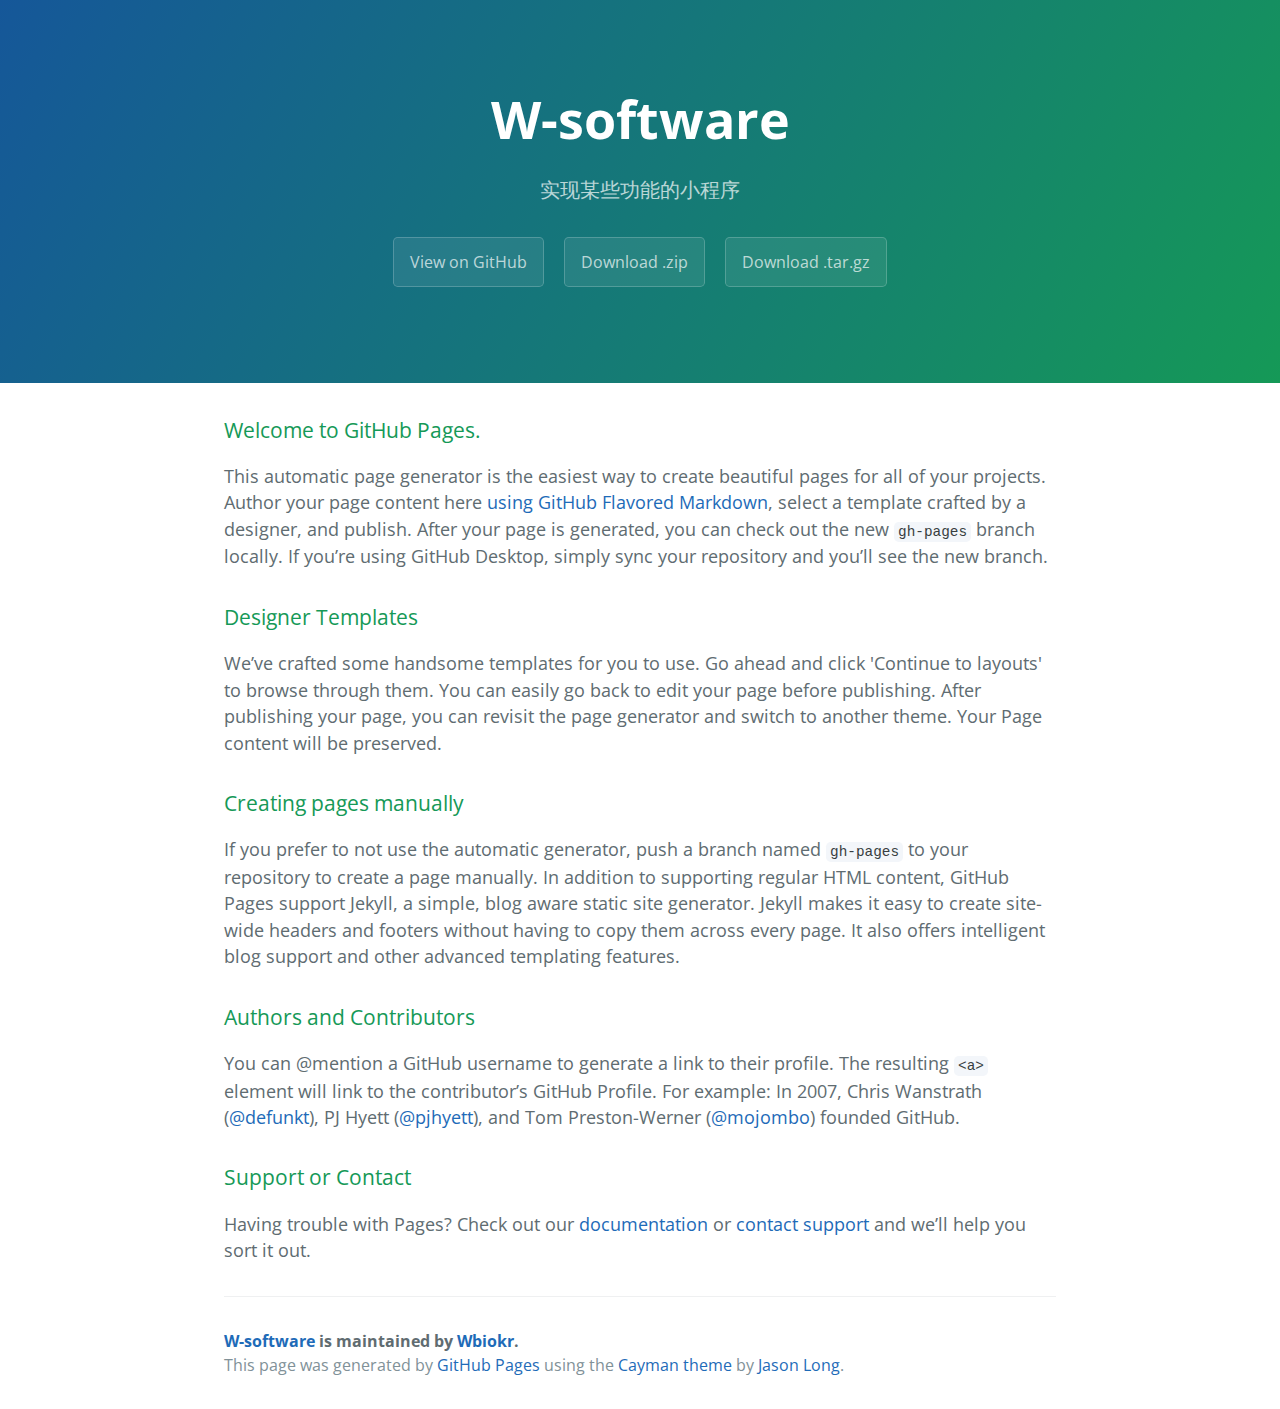
==== index.html @ 70a47977 "Create gh-pages branch via GitHub" ====
<!DOCTYPE html>
<html lang="en-us">
  <head>
    <meta charset="UTF-8">
    <title>W-software by Wbiokr</title>
    <meta name="viewport" content="width=device-width, initial-scale=1">
    <link rel="stylesheet" type="text/css" href="stylesheets/normalize.css" media="screen">
    <link href='https://fonts.googleapis.com/css?family=Open+Sans:400,700' rel='stylesheet' type='text/css'>
    <link rel="stylesheet" type="text/css" href="stylesheets/stylesheet.css" media="screen">
    <link rel="stylesheet" type="text/css" href="stylesheets/github-light.css" media="screen">
  </head>
  <body>
    <section class="page-header">
      <h1 class="project-name">W-software</h1>
      <h2 class="project-tagline">实现某些功能的小程序</h2>
      <a href="https://github.com/Wbiokr/W-software" class="btn">View on GitHub</a>
      <a href="https://github.com/Wbiokr/W-software/zipball/master" class="btn">Download .zip</a>
      <a href="https://github.com/Wbiokr/W-software/tarball/master" class="btn">Download .tar.gz</a>
    </section>

    <section class="main-content">
      <h3>
<a id="welcome-to-github-pages" class="anchor" href="#welcome-to-github-pages" aria-hidden="true"><span aria-hidden="true" class="octicon octicon-link"></span></a>Welcome to GitHub Pages.</h3>

<p>This automatic page generator is the easiest way to create beautiful pages for all of your projects. Author your page content here <a href="https://guides.github.com/features/mastering-markdown/">using GitHub Flavored Markdown</a>, select a template crafted by a designer, and publish. After your page is generated, you can check out the new <code>gh-pages</code> branch locally. If you’re using GitHub Desktop, simply sync your repository and you’ll see the new branch.</p>

<h3>
<a id="designer-templates" class="anchor" href="#designer-templates" aria-hidden="true"><span aria-hidden="true" class="octicon octicon-link"></span></a>Designer Templates</h3>

<p>We’ve crafted some handsome templates for you to use. Go ahead and click 'Continue to layouts' to browse through them. You can easily go back to edit your page before publishing. After publishing your page, you can revisit the page generator and switch to another theme. Your Page content will be preserved.</p>

<h3>
<a id="creating-pages-manually" class="anchor" href="#creating-pages-manually" aria-hidden="true"><span aria-hidden="true" class="octicon octicon-link"></span></a>Creating pages manually</h3>

<p>If you prefer to not use the automatic generator, push a branch named <code>gh-pages</code> to your repository to create a page manually. In addition to supporting regular HTML content, GitHub Pages support Jekyll, a simple, blog aware static site generator. Jekyll makes it easy to create site-wide headers and footers without having to copy them across every page. It also offers intelligent blog support and other advanced templating features.</p>

<h3>
<a id="authors-and-contributors" class="anchor" href="#authors-and-contributors" aria-hidden="true"><span aria-hidden="true" class="octicon octicon-link"></span></a>Authors and Contributors</h3>

<p>You can @mention a GitHub username to generate a link to their profile. The resulting <code>&lt;a&gt;</code> element will link to the contributor’s GitHub Profile. For example: In 2007, Chris Wanstrath (<a href="https://github.com/defunkt" class="user-mention">@defunkt</a>), PJ Hyett (<a href="https://github.com/pjhyett" class="user-mention">@pjhyett</a>), and Tom Preston-Werner (<a href="https://github.com/mojombo" class="user-mention">@mojombo</a>) founded GitHub.</p>

<h3>
<a id="support-or-contact" class="anchor" href="#support-or-contact" aria-hidden="true"><span aria-hidden="true" class="octicon octicon-link"></span></a>Support or Contact</h3>

<p>Having trouble with Pages? Check out our <a href="https://help.github.com/pages">documentation</a> or <a href="https://github.com/contact">contact support</a> and we’ll help you sort it out.</p>

      <footer class="site-footer">
        <span class="site-footer-owner"><a href="https://github.com/Wbiokr/W-software">W-software</a> is maintained by <a href="https://github.com/Wbiokr">Wbiokr</a>.</span>

        <span class="site-footer-credits">This page was generated by <a href="https://pages.github.com">GitHub Pages</a> using the <a href="https://github.com/jasonlong/cayman-theme">Cayman theme</a> by <a href="https://twitter.com/jasonlong">Jason Long</a>.</span>
      </footer>

    </section>

  
  </body>
</html>
---- stylesheets/stylesheet.css ----
* {
  box-sizing: border-box; }

body {
  padding: 0;
  margin: 0;
  font-family: "Open Sans", "Helvetica Neue", Helvetica, Arial, sans-serif;
  font-size: 16px;
  line-height: 1.5;
  color: #606c71; }

a {
  color: #1e6bb8;
  text-decoration: none; }
  a:hover {
    text-decoration: underline; }

.btn {
  display: inline-block;
  margin-bottom: 1rem;
  color: rgba(255, 255, 255, 0.7);
  background-color: rgba(255, 255, 255, 0.08);
  border-color: rgba(255, 255, 255, 0.2);
  border-style: solid;
  border-width: 1px;
  border-radius: 0.3rem;
  transition: color 0.2s, background-color 0.2s, border-color 0.2s; }
  .btn + .btn {
    margin-left: 1rem; }

.btn:hover {
  color: rgba(255, 255, 255, 0.8);
  text-decoration: none;
  background-color: rgba(255, 255, 255, 0.2);
  border-color: rgba(255, 255, 255, 0.3); }

@media screen and (min-width: 64em) {
  .btn {
    padding: 0.75rem 1rem; } }

@media screen and (min-width: 42em) and (max-width: 64em) {
  .btn {
    padding: 0.6rem 0.9rem;
    font-size: 0.9rem; } }

@media screen and (max-width: 42em) {
  .btn {
    display: block;
    width: 100%;
    padding: 0.75rem;
    font-size: 0.9rem; }
    .btn + .btn {
      margin-top: 1rem;
      margin-left: 0; } }

.page-header {
  color: #fff;
  text-align: center;
  background-color: #159957;
  background-image: linear-gradient(120deg, #155799, #159957); }

@media screen and (min-width: 64em) {
  .page-header {
    padding: 5rem 6rem; } }

@media screen and (min-width: 42em) and (max-width: 64em) {
  .page-header {
    padding: 3rem 4rem; } }

@media screen and (max-width: 42em) {
  .page-header {
    padding: 2rem 1rem; } }

.project-name {
  margin-top: 0;
  margin-bottom: 0.1rem; }

@media screen and (min-width: 64em) {
  .project-name {
    font-size: 3.25rem; } }

@media screen and (min-width: 42em) and (max-width: 64em) {
  .project-name {
    font-size: 2.25rem; } }

@media screen and (max-width: 42em) {
  .project-name {
    font-size: 1.75rem; } }

.project-tagline {
  margin-bottom: 2rem;
  font-weight: normal;
  opacity: 0.7; }

@media screen and (min-width: 64em) {
  .project-tagline {
    font-size: 1.25rem; } }

@media screen and (min-width: 42em) and (max-width: 64em) {
  .project-tagline {
    font-size: 1.15rem; } }

@media screen and (max-width: 42em) {
  .project-tagline {
    font-size: 1rem; } }

.main-content :first-child {
  margin-top: 0; }
.main-content img {
  max-width: 100%; }
.main-content h1, .main-content h2, .main-content h3, .main-content h4, .main-content h5, .main-content h6 {
  margin-top: 2rem;
  margin-bottom: 1rem;
  font-weight: normal;
  color: #159957; }
.main-content p {
  margin-bottom: 1em; }
.main-content code {
  padding: 2px 4px;
  font-family: Consolas, "Liberation Mono", Menlo, Courier, monospace;
  font-size: 0.9rem;
  color: #383e41;
  background-color: #f3f6fa;
  border-radius: 0.3rem; }
.main-content pre {
  padding: 0.8rem;
  margin-top: 0;
  margin-bottom: 1rem;
  font: 1rem Consolas, "Liberation Mono", Menlo, Courier, monospace;
  color: #567482;
  word-wrap: normal;
  background-color: #f3f6fa;
  border: solid 1px #dce6f0;
  border-radius: 0.3rem; }
  .main-content pre > code {
    padding: 0;
    margin: 0;
    font-size: 0.9rem;
    color: #567482;
    word-break: normal;
    white-space: pre;
    background: transparent;
    border: 0; }
.main-content .highlight {
  margin-bottom: 1rem; }
  .main-content .highlight pre {
    margin-bottom: 0;
    word-break: normal; }
.main-content .highlight pre, .main-content pre {
  padding: 0.8rem;
  overflow: auto;
  font-size: 0.9rem;
  line-height: 1.45;
  border-radius: 0.3rem; }
.main-content pre code, .main-content pre tt {
  display: inline;
  max-width: initial;
  padding: 0;
  margin: 0;
  overflow: initial;
  line-height: inherit;
  word-wrap: normal;
  background-color: transparent;
  border: 0; }
  .main-content pre code:before, .main-content pre code:after, .main-content pre tt:before, .main-content pre tt:after {
    content: normal; }
.main-content ul, .main-content ol {
  margin-top: 0; }
.main-content blockquote {
  padding: 0 1rem;
  margin-left: 0;
  color: #819198;
  border-left: 0.3rem solid #dce6f0; }
  .main-content blockquote > :first-child {
    margin-top: 0; }
  .main-content blockquote > :last-child {
    margin-bottom: 0; }
.main-content table {
  display: block;
  width: 100%;
  overflow: auto;
  word-break: normal;
  word-break: keep-all; }
  .main-content table th {
    font-weight: bold; }
  .main-content table th, .main-content table td {
    padding: 0.5rem 1rem;
    border: 1px solid #e9ebec; }
.main-content dl {
  padding: 0; }
  .main-content dl dt {
    padding: 0;
    margin-top: 1rem;
    font-size: 1rem;
    font-weight: bold; }
  .main-content dl dd {
    padding: 0;
    margin-bottom: 1rem; }
.main-content hr {
  height: 2px;
  padding: 0;
  margin: 1rem 0;
  background-color: #eff0f1;
  border: 0; }

@media screen and (min-width: 64em) {
  .main-content {
    max-width: 64rem;
    padding: 2rem 6rem;
    margin: 0 auto;
    font-size: 1.1rem; } }

@media screen and (min-width: 42em) and (max-width: 64em) {
  .main-content {
    padding: 2rem 4rem;
    font-size: 1.1rem; } }

@media screen and (max-width: 42em) {
  .main-content {
    padding: 2rem 1rem;
    font-size: 1rem; } }

.site-footer {
  padding-top: 2rem;
  margin-top: 2rem;
  border-top: solid 1px #eff0f1; }

.site-footer-owner {
  display: block;
  font-weight: bold; }

.site-footer-credits {
  color: #819198; }

@media screen and (min-width: 64em) {
  .site-footer {
    font-size: 1rem; } }

@media screen and (min-width: 42em) and (max-width: 64em) {
  .site-footer {
    font-size: 1rem; } }

@media screen and (max-width: 42em) {
  .site-footer {
    font-size: 0.9rem; } }
---- stylesheets/github-light.css ----
/*
The MIT License (MIT)

Copyright (c) 2016 GitHub, Inc.

Permission is hereby granted, free of charge, to any person obtaining a copy
of this software and associated documentation files (the "Software"), to deal
in the Software without restriction, including without limitation the rights
to use, copy, modify, merge, publish, distribute, sublicense, and/or sell
copies of the Software, and to permit persons to whom the Software is
furnished to do so, subject to the following conditions:

The above copyright notice and this permission notice shall be included in all
copies or substantial portions of the Software.

THE SOFTWARE IS PROVIDED "AS IS", WITHOUT WARRANTY OF ANY KIND, EXPRESS OR
IMPLIED, INCLUDING BUT NOT LIMITED TO THE WARRANTIES OF MERCHANTABILITY,
FITNESS FOR A PARTICULAR PURPOSE AND NONINFRINGEMENT. IN NO EVENT SHALL THE
AUTHORS OR COPYRIGHT HOLDERS BE LIABLE FOR ANY CLAIM, DAMAGES OR OTHER
LIABILITY, WHETHER IN AN ACTION OF CONTRACT, TORT OR OTHERWISE, ARISING FROM,
OUT OF OR IN CONNECTION WITH THE SOFTWARE OR THE USE OR OTHER DEALINGS IN THE
SOFTWARE.

*/

.pl-c /* comment */ {
  color: #969896;
}

.pl-c1 /* constant, variable.other.constant, support, meta.property-name, support.constant, support.variable, meta.module-reference, markup.raw, meta.diff.header */,
.pl-s .pl-v /* string variable */ {
  color: #0086b3;
}

.pl-e /* entity */,
.pl-en /* entity.name */ {
  color: #795da3;
}

.pl-smi /* variable.parameter.function, storage.modifier.package, storage.modifier.import, storage.type.java, variable.other */,
.pl-s .pl-s1 /* string source */ {
  color: #333;
}

.pl-ent /* entity.name.tag */ {
  color: #63a35c;
}

.pl-k /* keyword, storage, storage.type */ {
  color: #a71d5d;
}

.pl-s /* string */,
.pl-pds /* punctuation.definition.string, string.regexp.character-class */,
.pl-s .pl-pse .pl-s1 /* string punctuation.section.embedded source */,
.pl-sr /* string.regexp */,
.pl-sr .pl-cce /* string.regexp constant.character.escape */,
.pl-sr .pl-sre /* string.regexp source.ruby.embedded */,
.pl-sr .pl-sra /* string.regexp string.regexp.arbitrary-repitition */ {
  color: #183691;
}

.pl-v /* variable */ {
  color: #ed6a43;
}

.pl-id /* invalid.deprecated */ {
  color: #b52a1d;
}

.pl-ii /* invalid.illegal */ {
  color: #f8f8f8;
  background-color: #b52a1d;
}

.pl-sr .pl-cce /* string.regexp constant.character.escape */ {
  font-weight: bold;
  color: #63a35c;
}

.pl-ml /* markup.list */ {
  color: #693a17;
}

.pl-mh /* markup.heading */,
.pl-mh .pl-en /* markup.heading entity.name */,
.pl-ms /* meta.separator */ {
  font-weight: bold;
  color: #1d3e81;
}

.pl-mq /* markup.quote */ {
  color: #008080;
}

.pl-mi /* markup.italic */ {
  font-style: italic;
  color: #333;
}

.pl-mb /* markup.bold */ {
  font-weight: bold;
  color: #333;
}

.pl-md /* markup.deleted, meta.diff.header.from-file */ {
  color: #bd2c00;
  background-color: #ffecec;
}

.pl-mi1 /* markup.inserted, meta.diff.header.to-file */ {
  color: #55a532;
  background-color: #eaffea;
}

.pl-mdr /* meta.diff.range */ {
  font-weight: bold;
  color: #795da3;
}

.pl-mo /* meta.output */ {
  color: #1d3e81;
}
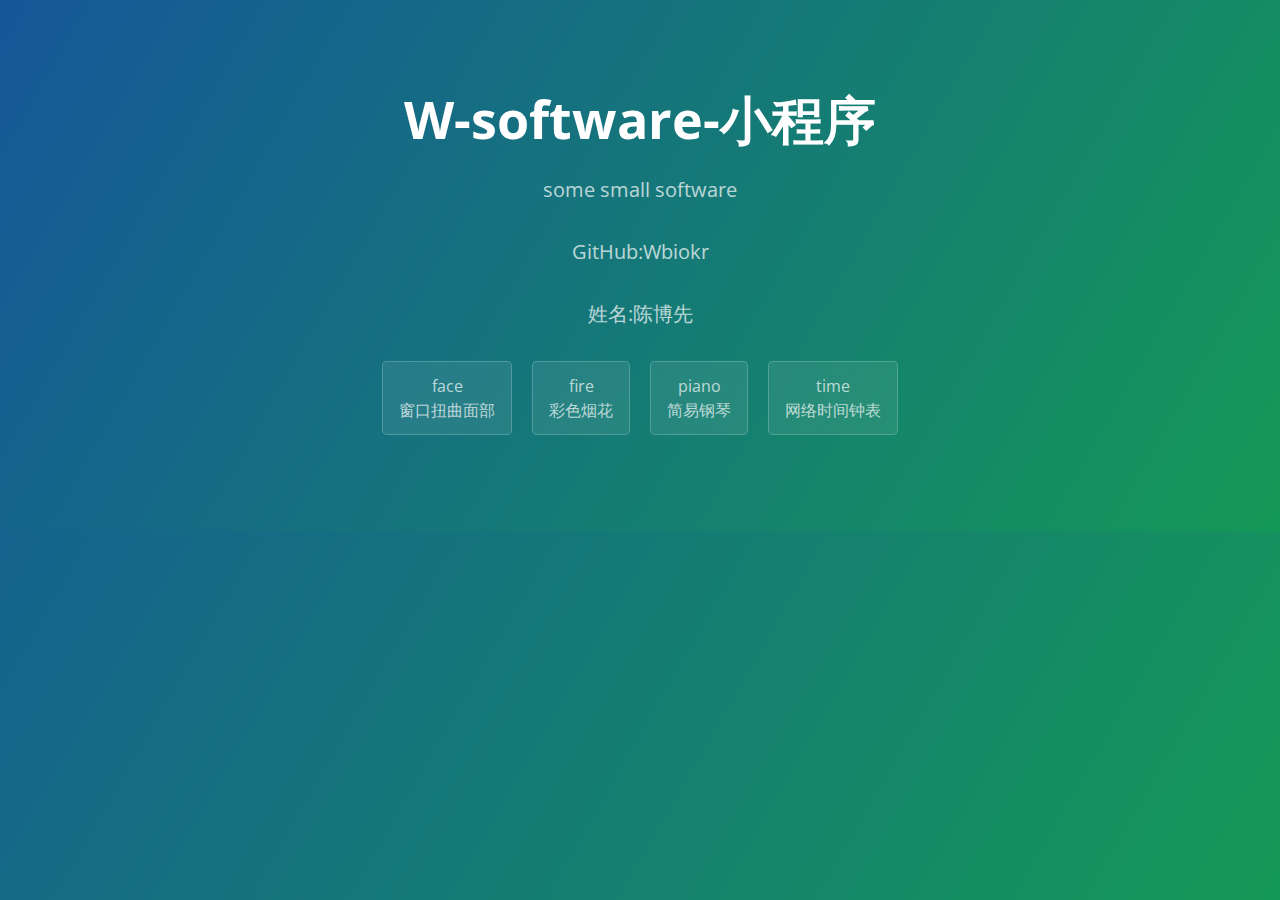
==== commit 9d034113: "索引" ====
--- a/index.html
+++ b/index.html
@@ -1,4 +1,4 @@
-<!DOCTYPE html>
+﻿<!DOCTYPE html>
 <html lang="en-us">
   <head>
     <meta charset="UTF-8">
@@ -11,47 +11,19 @@
   </head>
   <body>
     <section class="page-header">
-      <h1 class="project-name">W-software</h1>
-      <h2 class="project-tagline">实现某些功能的小程序</h2>
-      <a href="https://github.com/Wbiokr/W-software" class="btn">View on GitHub</a>
-      <a href="https://github.com/Wbiokr/W-software/zipball/master" class="btn">Download .zip</a>
-      <a href="https://github.com/Wbiokr/W-software/tarball/master" class="btn">Download .tar.gz</a>
-    </section>
-
-    <section class="main-content">
-      <h3>
-<a id="welcome-to-github-pages" class="anchor" href="#welcome-to-github-pages" aria-hidden="true"><span aria-hidden="true" class="octicon octicon-link"></span></a>Welcome to GitHub Pages.</h3>
-
-<p>This automatic page generator is the easiest way to create beautiful pages for all of your projects. Author your page content here <a href="https://guides.github.com/features/mastering-markdown/">using GitHub Flavored Markdown</a>, select a template crafted by a designer, and publish. After your page is generated, you can check out the new <code>gh-pages</code> branch locally. If you’re using GitHub Desktop, simply sync your repository and you’ll see the new branch.</p>
-
-<h3>
-<a id="designer-templates" class="anchor" href="#designer-templates" aria-hidden="true"><span aria-hidden="true" class="octicon octicon-link"></span></a>Designer Templates</h3>
-
-<p>We’ve crafted some handsome templates for you to use. Go ahead and click 'Continue to layouts' to browse through them. You can easily go back to edit your page before publishing. After publishing your page, you can revisit the page generator and switch to another theme. Your Page content will be preserved.</p>
-
-<h3>
-<a id="creating-pages-manually" class="anchor" href="#creating-pages-manually" aria-hidden="true"><span aria-hidden="true" class="octicon octicon-link"></span></a>Creating pages manually</h3>
-
-<p>If you prefer to not use the automatic generator, push a branch named <code>gh-pages</code> to your repository to create a page manually. In addition to supporting regular HTML content, GitHub Pages support Jekyll, a simple, blog aware static site generator. Jekyll makes it easy to create site-wide headers and footers without having to copy them across every page. It also offers intelligent blog support and other advanced templating features.</p>
-
-<h3>
-<a id="authors-and-contributors" class="anchor" href="#authors-and-contributors" aria-hidden="true"><span aria-hidden="true" class="octicon octicon-link"></span></a>Authors and Contributors</h3>
-
-<p>You can @mention a GitHub username to generate a link to their profile. The resulting <code>&lt;a&gt;</code> element will link to the contributor’s GitHub Profile. For example: In 2007, Chris Wanstrath (<a href="https://github.com/defunkt" class="user-mention">@defunkt</a>), PJ Hyett (<a href="https://github.com/pjhyett" class="user-mention">@pjhyett</a>), and Tom Preston-Werner (<a href="https://github.com/mojombo" class="user-mention">@mojombo</a>) founded GitHub.</p>
-
-<h3>
-<a id="support-or-contact" class="anchor" href="#support-or-contact" aria-hidden="true"><span aria-hidden="true" class="octicon octicon-link"></span></a>Support or Contact</h3>
-
-<p>Having trouble with Pages? Check out our <a href="https://help.github.com/pages">documentation</a> or <a href="https://github.com/contact">contact support</a> and we’ll help you sort it out.</p>
-
-      <footer class="site-footer">
-        <span class="site-footer-owner"><a href="https://github.com/Wbiokr/W-software">W-software</a> is maintained by <a href="https://github.com/Wbiokr">Wbiokr</a>.</span>
-
-        <span class="site-footer-credits">This page was generated by <a href="https://pages.github.com">GitHub Pages</a> using the <a href="https://github.com/jasonlong/cayman-theme">Cayman theme</a> by <a href="https://twitter.com/jasonlong">Jason Long</a>.</span>
-      </footer>
+      <h1 class="project-name" styl>W-software-小程序</h1>
+      <h2 class="project-tagline">some small software</h2>
+      <h3 class="project-tagline">GitHub:Wbiokr</h3>
+      <h3 class="project-tagline">姓名:陈博先</h3>
+      <a href="face/index.html" class="btn" >face<br>窗口扭曲面部</a>
+    <a href="fire/index.html" class="btn">fire<br>彩色烟花</a>
+    <a href="piano/index.html" class="btn" >piano<br>简易钢琴</a>
+    <a href="time/index.html" class="btn">time<br>网络时间钟表</a>
 
     </section>
 
-  
+
+
+
   </body>
 </html>
--- a/stylesheets/stylesheet.css
+++ b/stylesheets/stylesheet.css
@@ -7,7 +7,9 @@
   font-family: "Open Sans", "Helvetica Neue", Helvetica, Arial, sans-serif;
   font-size: 16px;
   line-height: 1.5;
-  color: #606c71; }
+  color: #606c71;
+   background-image: linear-gradient(120deg, #155799, #159957);
+   }
 
 a {
   color: #1e6bb8;
